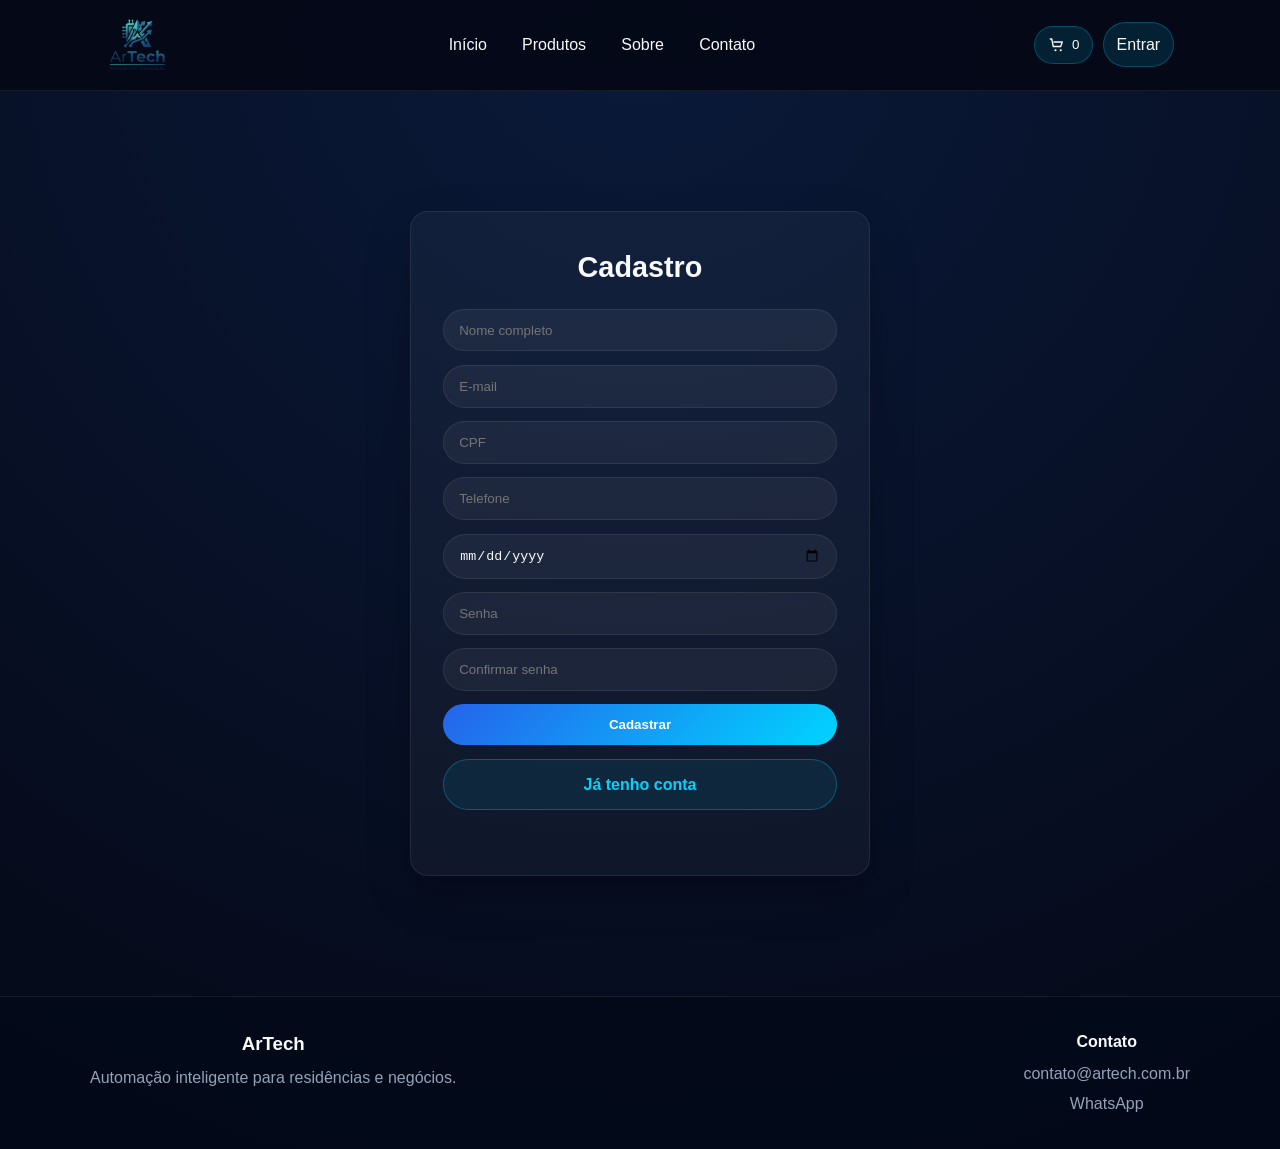
==== html/cadastro.html @ 82ca031f "Site 90% finalizado" ====
<!DOCTYPE html>
<html lang="pt-BR">
<head>
    <meta charset="UTF-8">
    <meta name="viewport" content="width=device-width, initial-scale=1.0">
    <title>Cadastro | ArTech</title>
    <link rel="stylesheet" href="../css/style.css">
</head>
<body class="login-page">
    <header>
        <div class="header-inner">
            <a class="brand" href="../index.html">
                <img src="../img/logo.png" alt="ArTech" />
            </a>
            <nav class="nav-links" aria-label="Navegação principal">
                <a href="../index.html">Início</a>
                <a href="produtos.html">Produtos</a>
                <a href="sobre.html">Sobre</a>
                <a href="contato.html">Contato</a>
            </nav>
            <div class="header-tools">
                <div class="cart-pill">
                    <button id="cartButton" class="cart-button" type="button" aria-label="Abrir carrinho">
                        <svg viewBox="0 0 24 24" aria-hidden="true">
                            <path d="M3 4h2l2 10h10l2-6H8" fill="none" stroke="currentColor" stroke-linecap="round" stroke-linejoin="round" stroke-width="1.8"></path>
                            <circle cx="10" cy="19" r="1.4" fill="currentColor"></circle>
                            <circle cx="17" cy="19" r="1.4" fill="currentColor"></circle>
                        </svg>
                        <span id="cartCount">0</span>
                    </button>
                </div>
                <div class="auth-pill">
                    <a class="login-btn" href="login.html">Entrar</a>
                </div>
            </div>
        </div>
    </header>

    <main>
        <section class="login-section">
            <div class="login-container">
                <h2>Cadastro</h2>
                <form id="cadastroForm" class="login-form" action="cadastro.php" method="POST">
                    <input type="text" name="nome_completo" placeholder="Nome completo" required>
                    <input type="email" name="email" placeholder="E-mail" required>
                    <input type="text" name="cpf" placeholder="CPF" maxlength="11" required>
                    <input type="text" name="telefone" placeholder="Telefone" required>
                    <input type="date" name="data_nascimento" required>
                    <input type="password" name="senha" placeholder="Senha" required>
                    <input type="password" name="confirmar_senha" placeholder="Confirmar senha" required>
                    <button type="submit">Cadastrar</button>
                    <a class="login-link-btn" href="login.html">Já tenho conta</a>
                    <p id="cadastroMessage" class="login-error"></p>
                </form>
            </div>
        </section>
    </main>

    <footer class="site-footer">
        <div class="footer-content">
            <div>
                <h3>ArTech</h3>
                <p>Automação inteligente para residências e negócios.</p>
            </div>
            <div>
                <h4>Contato</h4>
                <a href="mailto:contato@artech.com.br">contato@artech.com.br</a>
                <a href="https://wa.me/5531999999999" target="_blank" rel="noopener noreferrer">WhatsApp</a>
            </div>
        </div>
    </footer>

    <script>
        const form = document.getElementById('cadastroForm');
        const message = document.getElementById('cadastroMessage');

        if (form) {
            form.addEventListener('submit', async (event) => {
                event.preventDefault();
                const formData = new FormData(form);

                try {
                    const response = await fetch('cadastro.php', {
                        method: 'POST',
                        body: formData
                    });

                    const result = await response.json();
                    message.textContent = result.message || 'Operação concluída.';
                    if (result.status === 'success') {
                        form.reset();
                        setTimeout(() => window.location.href = 'login.html', 1000);
                    }
                } catch (error) {
                    message.textContent = 'Erro ao conectar com o servidor.';
                }
            });
        }
    </script>
</body>
</html>
---- css/style.css ----
/* =========================
   RESET
========================= */

* {
  margin: 0;
  padding: 0;
  box-sizing: border-box;
}

:root {

  --bg: #050816;
  --bg-2: #0b1220;

  --primary: #2563eb;
  --accent: #00d4ff;

  --text: #f8fafc;
  --text-muted: #94a3b8;

  --border: rgba(255, 255, 255, 0.08);

  --radius: 18px;

  --max: 1100px;
}

/* =========================
   BASE
========================= */

html {
  scroll-behavior: smooth;
}

body {

  font-family: "Segoe UI", sans-serif;

  background: radial-gradient(circle at top, #0a1a3a, #050816);

  color: var(--text);

  line-height: 1.6;

  overflow-x: hidden;
}

a {
  text-decoration: none;
  color: inherit;
}

ul {
  list-style: none;
}

img {
  max-width: 100%;
  display: block;
}

header {
  position: sticky;
  top: 0;
  z-index: 999;
  background: rgba(5, 8, 22, 0.92);
  backdrop-filter: blur(14px);
  border-bottom: 1px solid var(--border);
}

header .header-inner {
  max-width: var(--max);
  margin: 0 auto;
  display: flex;
  align-items: center;
  justify-content: space-between;
  gap: 1rem;
  padding: 0.8rem 1rem;
}

header .brand {
  display: flex;
  align-items: center;
}

header .brand img {
  height: 64px;
}

header .nav-links {
  display: flex;
  align-items: center;
  gap: 0.8rem;
  flex-wrap: wrap;
}

header .nav-links a {
  font-size: 1rem;
  font-weight: 500;
  padding: 0.45rem 0.7rem;
  border-radius: 8px;
  transition: 0.2s;
  white-space: nowrap;
}

header .nav-links a:hover {
  color: var(--accent);
  background: rgba(0, 212, 255, 0.08);
}

header .header-tools {
  display: flex;
  align-items: center;
  gap: 0.6rem;
  flex-wrap: wrap;
  justify-content: flex-end;
}

.cart-pill,
.auth-pill {
  display: flex;
  align-items: center;
  gap: 0.45rem;
}

.auth-pill [hidden] {
  display: none !important;
}

.cart-button,
.login-btn,
.logout-btn {
  display: inline-flex;
  align-items: center;
  justify-content: center;
  gap: 0.4rem;
  border: 1px solid rgba(0, 212, 255, 0.25);
  border-radius: 999px;
  background: rgba(0, 212, 255, 0.12);
  color: var(--text);
  padding: 0.55rem 0.8rem;
  cursor: pointer;
}

.cart-button svg {
  width: 18px;
  height: 18px;
}

.user-greeting {
  color: var(--accent);
  font-weight: 700;
}

/* =========================
   HERO (SPLIT REAL)
========================= */

.hero {
  min-height: 85vh;

  display: flex;
  align-items: center;
  justify-content: center;

  padding: 3rem 2rem;
}

.hero-content {
  width: min(var(--max), 100%);

  margin: 0 auto;

  display: flex;
  align-items: center;
  justify-content: space-between;

  gap: 3rem;
}

/* TEXTO */

.hero-texto {
  flex: 1;
  text-align: left;
}

.textodestaque {
  font-size: clamp(2.2rem, 4vw, 3.4rem);
  line-height: 1.05;
  font-weight: 800;
  margin-bottom: 1rem;
}

.microtexto {
  font-size: 1.1rem;
  color: var(--text-muted);
  max-width: 520px;
  margin-bottom: 2rem;
}

/* BOTÃO */

.btn,
.btn-cta {
  display: inline-flex;

  align-items: center;
  justify-content: center;

  padding: 1rem 2rem;

  border-radius: 999px;

  background: linear-gradient(135deg, var(--primary), var(--accent));

  color: #fff;

  font-weight: 700;

  min-width: 200px;

  transition: 0.25s;

  box-shadow: 0 10px 30px rgba(0, 212, 255, 0.15);
}

.btn:hover,
.btn-cta:hover {
  transform: translateY(-3px);
}

/* IMAGEM HERO */

.hero-imagem {
  flex: 1;
  display: flex;
  justify-content: center;
  align-items: center;
}

.hero-imagem img {
  width: 100%;
  max-width: 260px;

  aspect-ratio: 9 / 16;
  object-fit: cover;

  border-radius: 18px;

  border: 1px solid rgba(255, 255, 255, 0.08);

  filter: drop-shadow(0 10px 25px rgba(0, 0, 0, 0.4));
}

/* =========================
   SEÇÕES (MENOS ESPAÇO)
========================= */

section {
  padding: 3.5rem 0; /* reduzido */
}

section h2 {
  text-align: center;
  font-size: 2.2rem;
  margin-bottom: 3rem;
}

/* =========================
   PRODUTOS
========================= */

.produtosdestaque {
  width: min(var(--max), calc(100% - 80px));
  margin: 0 auto;

  display: grid;
  grid-template-columns: repeat(auto-fit, minmax(260px, 1fr));
  gap: 2rem;
}

.produto {
  background: rgba(255, 255, 255, 0.03);

  border: 1px solid var(--border);

  border-radius: var(--radius);

  padding: 2rem;

  display: flex;
  flex-direction: column;

  gap: 1rem;

  transition: 0.25s;
}

.produto:hover {
  transform: translateY(-6px);
  border-color: rgba(0, 212, 255, 0.3);
}

.produto img {
  height: 180px;
  width: 100%;
  object-fit: cover;

  border-radius: 12px;
}

.produto h3 {
  font-size: 1.2rem;
}

.produto p {
  color: var(--text-muted);
  flex: 1;
}

.preco {
  font-size: 1.6rem;
  color: var(--accent);
  font-weight: 800;
}

/* =========================
   BOTÃO "VER MAIS" CENTRAL
========================= */

#produtos > div:last-child {
  display: flex;
  justify-content: center;
  margin-top: 2.5rem;
  width: 100%;
}

/* =========================
   SOBRE
========================= */

.sobre p {
  max-width: 700px;
  margin: 0 auto;
  text-align: center;
  color: var(--text-muted);
}

/* =========================
   BENEFÍCIOS
========================= */

.beneficios {
  width: min(var(--max), calc(100% - 80px));

  margin: 0 auto;

  display: grid;

  grid-template-columns: repeat(auto-fit, minmax(220px, 1fr));

  gap: 1.5rem;
}

.beneficio {
  background: rgba(255, 255, 255, 0.03);

  border: 1px solid var(--border);

  border-radius: var(--radius);

  padding: 1.8rem;

  text-align: center;
}

.beneficio h3 {
  color: var(--accent);
  margin-bottom: 0.5rem;
}

/* =========================
   CTA FINAL
========================= */

.cta-final {
  text-align: center;
  padding: 5rem 2rem;
}

.cta-final p {
  color: var(--text-muted);
  margin-bottom: 2rem;
}

/* =========================
   FOOTER
========================= */

footer {
  text-align: center;
  padding: 2rem;
  border-top: 1px solid var(--border);
  color: var(--text-muted);
}

.site-footer {
  padding: 2rem 1rem;
  background: rgba(2, 8, 23, 0.75);
}

.site-footer .footer-content {
  max-width: var(--max);
  margin: 0 auto;
  display: flex;
  justify-content: space-between;
  align-items: flex-start;
  gap: 2rem;
  flex-wrap: wrap;
}

.site-footer h3,
.site-footer h4 {
  color: var(--text);
  margin-bottom: 0.4rem;
}

.site-footer p,
.site-footer a {
  color: var(--text-muted);
}

.site-footer a {
  display: block;
  margin-top: 0.3rem;
}

.site-footer a:hover {
  color: var(--accent);
}

.login-page main {
  padding: 4rem 1rem;
}

.login-section {
  width: min(460px, 100%);
  margin: 0 auto;
}

.login-container {
  background: rgba(255, 255, 255, 0.04);
  border: 1px solid var(--border);
  border-radius: var(--radius);
  padding: 2rem;
  margin-top: auto;
  box-shadow: 0 18px 45px rgba(0, 0, 0, 0.22);
}

.login-container h2 {
  margin-bottom: 1.2rem;
  font-size: 1.8rem;
}

.login-form {
  display: grid;
  gap: 0.85rem;
}

.login-form input {
  width: 100%;
  padding: 0.8rem 0.95rem;
  border: 1px solid var(--border);
  border-radius: 999px;
  background: rgba(255, 255, 255, 0.05);
  color: var(--text);
}

.login-form button {
  padding: 0.8rem 1rem;
  border: 0;
  border-radius: 999px;
  background: linear-gradient(135deg, var(--primary), var(--accent));
  color: #fff;
  cursor: pointer;
  font-weight: 700;
}

.login-link-btn {
  display: inline-flex;
  align-items: center;
  justify-content: center;
  padding: 0.75rem 1rem;
  border: 1px solid rgba(0, 212, 255, 0.3);
  border-radius: 999px;
  color: var(--accent);
  text-decoration: none;
  font-weight: 700;
  background: rgba(0, 212, 255, 0.08);
}

.login-link-btn:hover {
  background: rgba(0, 212, 255, 0.16);
}

.login-error,
.login-success {
  min-height: 1.2rem;
  font-size: 0.92rem;
  font-weight: 600;
  margin: 0;
  display: block;
}

.login-error {
  color: #ff7b7b;
}

.login-success {
  color: #5de68b;
}

.modal {
  position: fixed;
  inset: 0;
  background: rgba(2, 6, 23, 0.8);
  display: flex;
  align-items: center;
  justify-content: center;
  padding: 1rem;
  z-index: 1100;
}

.modal[hidden] {
  display: none;
}

.modal-content {
  width: min(480px, 100%);
  background: var(--bg-2);
  border: 1px solid var(--border);
  border-radius: var(--radius);
  padding: 1.5rem;
  position: relative;
}

.modal-close {
  position: absolute;
  top: 0.75rem;
  right: 0.85rem;
  background: transparent;
  border: 0;
  color: var(--text);
  font-size: 1.5rem;
  cursor: pointer;
}

body.modal-open {
  overflow: hidden;
}

.toast {
  position: fixed;
  bottom: 1.2rem;
  right: 1.2rem;
  background: rgba(5, 8, 22, 0.95);
  color: var(--text);
  border: 1px solid rgba(0, 212, 255, 0.3);
  border-radius: 999px;
  padding: 0.8rem 1rem;
  opacity: 0;
  pointer-events: none;
  transform: translateY(8px);
  transition: all 0.25s ease;
  z-index: 1200;
}

.toast.show {
  opacity: 1;
  transform: translateY(0);
}

/* =========================
   RESPONSIVO
========================= */

@media (max-width: 768px) {

  header ul {
    flex-wrap: wrap;
    justify-content: center;
    gap: 1rem;
  }

  header li:first-child {
    margin-right: 0;
    width: 100%;
    display: flex;
    justify-content: center;
  }

  .hero-content {
    flex-direction: column;
    text-align: center;
  }

  .hero-texto {
    text-align: center;
  }

  .microtexto {
    margin: 0 auto 2rem;
  }

  .textodestaque {
    font-size: 2.2rem;
  }

  .container,
  .produtosdestaque,
  .beneficios {
    width: calc(100% - 40px);
  }
}
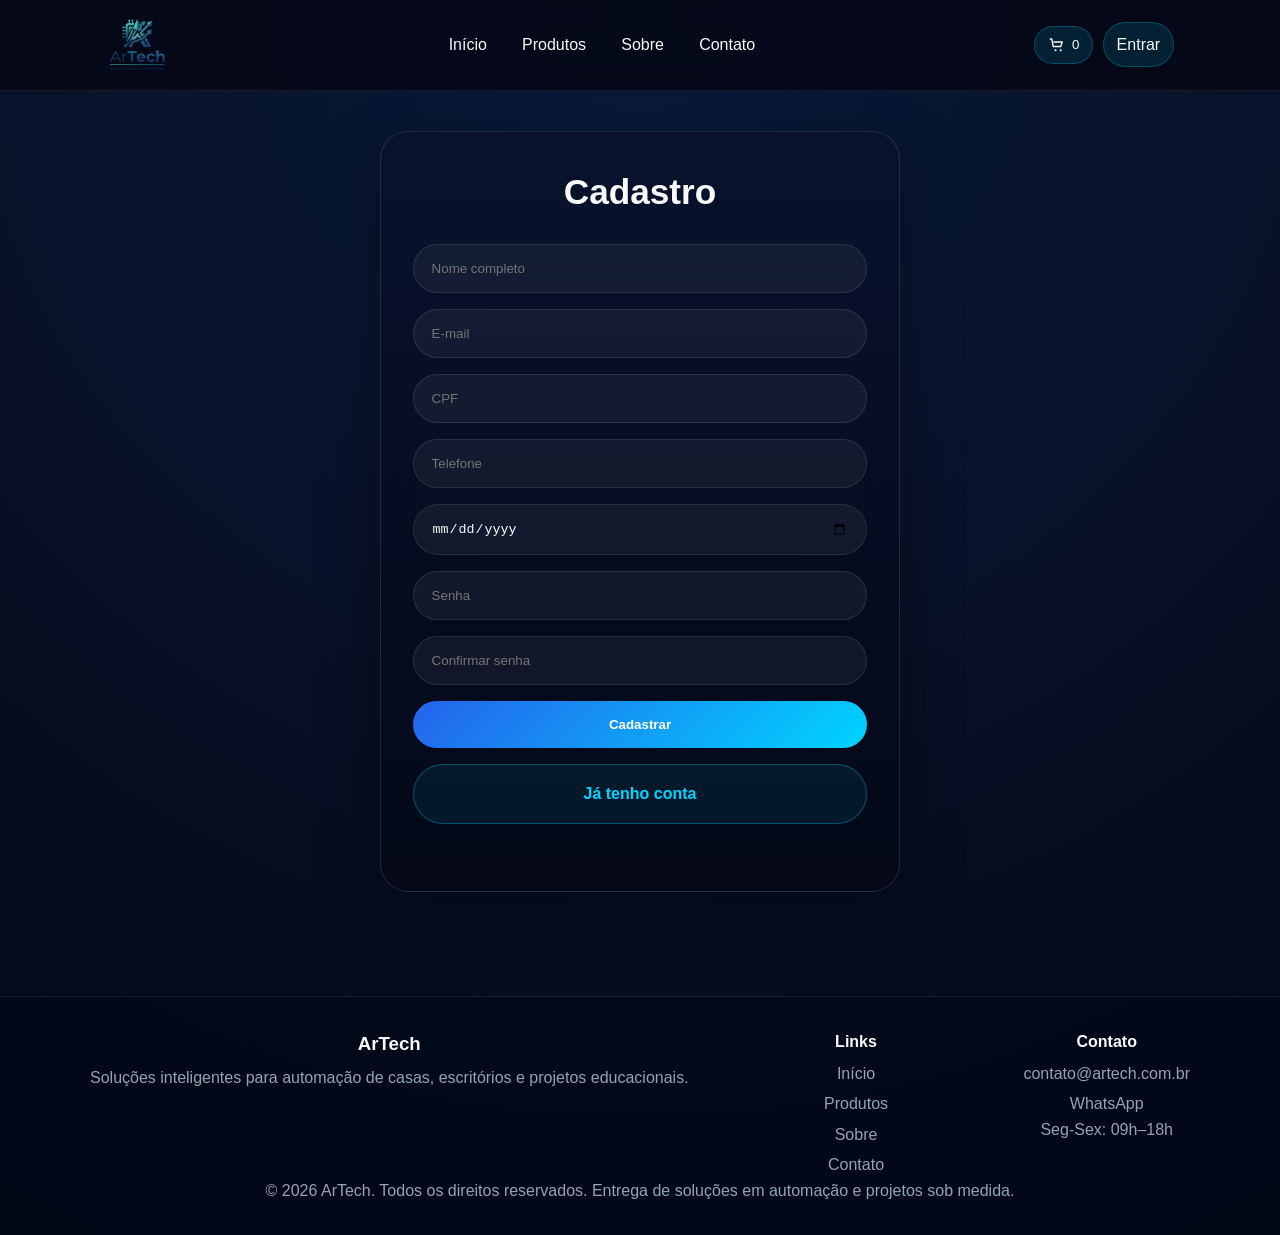
==== commit b8cacef2: "Final" ====
--- a/html/cadastro.html
+++ b/html/cadastro.html
@@ -58,15 +58,27 @@
 
     <footer class="site-footer">
         <div class="footer-content">
-            <div>
+            <div class="footer-column">
                 <h3>ArTech</h3>
-                <p>Automação inteligente para residências e negócios.</p>
+                <p>Soluções inteligentes para automação de casas, escritórios e projetos educacionais.</p>
             </div>
-            <div>
+            <div class="footer-column">
+                <h4>Links</h4>
+                <a href="../index.html">Início</a>
+                <a href="produtos.html">Produtos</a>
+                <a href="sobre.html">Sobre</a>
+                <a href="contato.html">Contato</a>
+            </div>
+            <div class="footer-column">
                 <h4>Contato</h4>
                 <a href="mailto:contato@artech.com.br">contato@artech.com.br</a>
-                <a href="https://wa.me/5531999999999" target="_blank" rel="noopener noreferrer">WhatsApp</a>
+                <a href="https://wa.me/553140028922" target="_blank" rel="noopener noreferrer">WhatsApp</a>
+                <span>Seg-Sex: 09h–18h</span>
             </div>
+        </div>
+        <div class="footer-bottom">
+          <span>© 2026 ArTech. Todos os direitos reservados.</span>
+          <span>Entrega de soluções em automação e projetos sob medida.</span>
         </div>
     </footer>
 
--- a/css/style.css
+++ b/css/style.css
@@ -45,6 +45,17 @@
   line-height: 1.6;
 
   overflow-x: hidden;
+
+  opacity: 1;
+  transition: opacity 0.12s ease;
+}
+
+body.page-transition-ready {
+  opacity: 1;
+}
+
+body.page-transition-exit {
+  opacity: 0;
 }
 
 a {
@@ -166,6 +177,7 @@
   justify-content: center;
 
   padding: 3rem 2rem;
+  animation: fadeInUp 0.9s ease-out both;
 }
 
 .hero-content {
@@ -178,6 +190,7 @@
   justify-content: space-between;
 
   gap: 3rem;
+  animation: fadeIn 1s ease-out both;
 }
 
 /* TEXTO */
@@ -297,10 +310,15 @@
   gap: 1rem;
 
   transition: 0.25s;
-}
+  animation: fadeInUp 0.85s ease-out both;
+}
+
+.produto:nth-child(1) { animation-delay: 0.1s; }
+.produto:nth-child(2) { animation-delay: 0.2s; }
+.produto:nth-child(3) { animation-delay: 0.3s; }
 
 .produto:hover {
-  transform: translateY(-6px);
+  transform: translateY(-8px);
   border-color: rgba(0, 212, 255, 0.3);
 }
 
@@ -325,6 +343,56 @@
   font-size: 1.6rem;
   color: var(--accent);
   font-weight: 800;
+}
+
+.produto-actions {
+  display: flex;
+  gap: 0.75rem;
+  flex-wrap: wrap;
+}
+
+.action-btn {
+  flex: 1 1 140px;
+  min-width: 140px;
+  border: 0;
+  border-radius: 999px;
+  padding: 0.95rem 1rem;
+  font-weight: 700;
+  cursor: pointer;
+  transition: transform 0.2s ease, box-shadow 0.2s ease, background 0.2s ease;
+}
+
+.action-btn:hover {
+  transform: translateY(-2px);
+}
+
+.details-btn {
+  background: rgba(255, 255, 255, 0.08);
+  color: var(--text);
+  border: 1px solid rgba(255, 255, 255, 0.12);
+}
+
+.cart-btn {
+  background: linear-gradient(135deg, var(--primary), var(--accent));
+  color: #fff;
+}
+
+.btn-pdf {
+  display: inline-flex;
+  align-items: center;
+  justify-content: center;
+  padding: 0.8rem 1rem;
+  border-radius: 999px;
+  background: linear-gradient(135deg, var(--primary), var(--accent));
+  color: #fff;
+  font-weight: 700;
+  transition: transform 0.2s ease;
+}
+
+.btn-pdf:hover,
+.details-btn:hover,
+.cart-btn:hover {
+  box-shadow: 0 12px 24px rgba(0, 212, 255, 0.12);
 }
 
 /* =========================
@@ -349,12 +417,15 @@
   color: var(--text-muted);
 }
 
-/* =========================
-   BENEFÍCIOS
-========================= */
-
-.beneficios {
-  width: min(var(--max), calc(100% - 80px));
+  .sobre-actions {
+    display: flex;
+    justify-content: center;
+    padding-top: 1.5rem;
+  }
+
+  .sobre-actions .btn {
+    min-width: 180px;
+  
 
   margin: 0 auto;
 
@@ -362,8 +433,8 @@
 
   grid-template-columns: repeat(auto-fit, minmax(220px, 1fr));
 
-  gap: 1.5rem;
-}
+  gap: 1.5rem;}
+
 
 .beneficio {
   background: rgba(255, 255, 255, 0.03);
@@ -422,6 +493,15 @@
   flex-wrap: wrap;
 }
 
+/* Centraliza os contatos (coluna direita) e os cards de contato */
+.site-footer .footer-column:last-child {
+  text-align: center;
+}
+
+.missao-container .missao-card {
+  text-align: center;
+}
+
 .site-footer h3,
 .site-footer h4 {
   color: var(--text);
@@ -442,58 +522,120 @@
   color: var(--accent);
 }
 
+.login-page {
+  min-height: 100vh;
+}
+
 .login-page main {
-  padding: 4rem 1rem;
+  display: flex;
+  justify-content: center;
+  align-items: center;
+  min-height: calc(100vh - 110px);
+  padding: 1.5rem 1rem 3rem;
+  overflow-y: auto;
 }
 
 .login-section {
-  width: min(460px, 100%);
+  width: min(520px, 100%);
   margin: 0 auto;
+  display: flex;
+  justify-content: center;
+  align-items: center;
+  padding-top: 1rem;
 }
 
 .login-container {
-  background: rgba(255, 255, 255, 0.04);
-  border: 1px solid var(--border);
-  border-radius: var(--radius);
+  background: linear-gradient(180deg, rgba(8, 18, 45, 0.95), rgba(4, 9, 23, 0.95));
+  border: 1px solid rgba(255, 255, 255, 0.12);
+  border-radius: 28px;
   padding: 2rem;
-  margin-top: auto;
-  box-shadow: 0 18px 45px rgba(0, 0, 0, 0.22);
+  box-shadow: 0 22px 60px rgba(0, 0, 0, 0.35);
+  backdrop-filter: blur(18px);
+  width: 100%;
+  max-width: 520px;
 }
 
 .login-container h2 {
-  margin-bottom: 1.2rem;
-  font-size: 1.8rem;
+  margin-bottom: 1.5rem;
+  font-size: 2.2rem;
+  text-align: center;
 }
 
 .login-form {
   display: grid;
-  gap: 0.85rem;
+  gap: 1rem;
 }
 
 .login-form input {
   width: 100%;
-  padding: 0.8rem 0.95rem;
-  border: 1px solid var(--border);
+  padding: 1rem 1.1rem;
+  border: 1px solid rgba(255, 255, 255, 0.1);
   border-radius: 999px;
   background: rgba(255, 255, 255, 0.05);
   color: var(--text);
 }
 
+.login-form .form-actions {
+  display: flex;
+  align-items: center;
+  justify-content: space-between;
+  gap: 0.75rem;
+  flex-wrap: wrap;
+  margin-top: 0.3rem;
+}
+
+.remember-me {
+  display: inline-flex;
+  align-items: center;
+  gap: 0.5rem;
+  color: var(--text-muted);
+  font-size: 0.95rem;
+}
+
+.remember-me input {
+  width: 1rem;
+  height: 1rem;
+  accent-color: var(--accent);
+}
+
+.forgot-password {
+  display: inline-flex;
+  align-items: center;
+  justify-content: center;
+  color: var(--accent);
+  font-weight: 700;
+  padding: 0.65rem 1rem;
+  border-radius: 999px;
+  border: 1px solid rgba(37, 99, 235, 0.3);
+  background: rgba(37, 99, 235, 0.12);
+  transition: transform 0.2s ease, background 0.2s ease;
+}
+
+.forgot-password:hover {
+  background: rgba(37, 99, 235, 0.2);
+  transform: translateY(-1px);
+}
+
+.forgot-password {
+  min-width: 200px;
+  text-align: center;
+}
+
 .login-form button {
-  padding: 0.8rem 1rem;
+  padding: 1rem 1.1rem;
   border: 0;
   border-radius: 999px;
   background: linear-gradient(135deg, var(--primary), var(--accent));
   color: #fff;
   cursor: pointer;
   font-weight: 700;
-}
-
+  transition: transform 0.2s ease, box-shadow 0.2s ease;
+}
 .login-link-btn {
   display: inline-flex;
   align-items: center;
   justify-content: center;
-  padding: 0.75rem 1rem;
+  padding: 1rem 1.1rem;
   border: 1px solid rgba(0, 212, 255, 0.3);
   border-radius: 999px;
   color: var(--accent);
@@ -504,6 +646,24 @@
 
 .login-link-btn:hover {
   background: rgba(0, 212, 255, 0.16);
+}
+
+.forgot-password {
+  display: inline-flex;
+  align-items: center;
+  justify-content: center;
+  padding: 0.75rem 1rem;
+  border-radius: 999px;
+  background: rgba(37, 99, 235, 0.16);
+  border: 1px solid rgba(37, 99, 235, 0.32);
+  color: var(--accent);
+  font-weight: 700;
+  transition: transform 0.2s ease, background 0.2s ease;
+}
+
+.forgot-password:hover {
+  background: rgba(37, 99, 235, 0.24);
+  transform: translateY(-1px);
 }
 
 .login-error,
@@ -526,11 +686,12 @@
 .modal {
   position: fixed;
   inset: 0;
-  background: rgba(2, 6, 23, 0.8);
+  background: rgba(2, 6, 23, 0.92);
   display: flex;
   align-items: center;
   justify-content: center;
   padding: 1rem;
+  overflow-y: auto;
   z-index: 1100;
 }
 
@@ -539,12 +700,14 @@
 }
 
 .modal-content {
-  width: min(480px, 100%);
+  width: min(520px, 100%);
+  max-height: calc(100vh - 2rem);
   background: var(--bg-2);
   border: 1px solid var(--border);
   border-radius: var(--radius);
   padding: 1.5rem;
   position: relative;
+  overflow-y: auto;
 }
 
 .modal-close {
@@ -558,6 +721,71 @@
   cursor: pointer;
 }
 
+.modal-product-image {
+  width: 100%;
+  max-height: 260px;
+  object-fit: cover;
+  border-radius: 18px;
+  margin-bottom: 1rem;
+  border: 1px solid rgba(255, 255, 255, 0.08);
+}
+
+.product-modal-actions {
+  display: flex;
+  gap: 0.75rem;
+  flex-wrap: wrap;
+  margin-top: 1.25rem;
+}
+
+.btn-small {
+  display: inline-flex;
+  align-items: center;
+  justify-content: center;
+  min-width: auto;
+  padding: 0.85rem 1.2rem;
+  border-radius: 999px;
+  border: 1px solid rgba(255, 255, 255, 0.08);
+  background: rgba(255, 255, 255, 0.05);
+  color: var(--text);
+  text-decoration: none;
+  font-weight: 700;
+}
+
+.btn-small:hover {
+  transform: translateY(-1px);
+  background: rgba(255, 255, 255, 0.1);
+}
+
+.cart-auth-message {
+  margin: 1rem 0 0;
+  padding: 1rem 1rem 0.75rem;
+  border: 1px solid rgba(255, 205, 0, 0.3);
+  border-radius: 18px;
+  background: rgba(255, 191, 0, 0.08);
+  color: #ffe680;
+}
+
+.cart-auth-message p {
+  margin: 0 0 0.75rem;
+  font-size: 0.95rem;
+  line-height: 1.4;
+}
+
+.login-from-cart-btn {
+  width: 100%;
+  padding: 0.9rem 1rem;
+  border-radius: 999px;
+  border: 1px solid rgba(255, 255, 255, 0.12);
+  background: rgba(255, 255, 255, 0.08);
+  color: var(--text);
+  font-weight: 700;
+  cursor: pointer;
+}
+
+.login-from-cart-btn:hover {
+  background: rgba(255, 255, 255, 0.14);
+}
+
 body.modal-open {
   overflow: hidden;
 }
@@ -587,6 +815,67 @@
    RESPONSIVO
 ========================= */
 
+@keyframes fadeInUp {
+  from {
+    opacity: 0;
+    transform: translateY(24px);
+  }
+  to {
+    opacity: 1;
+    transform: translateY(0);
+  }
+}
+
+@keyframes fadeIn {
+  from {
+    opacity: 0;
+  }
+  to {
+    opacity: 1;
+  }
+}
+
+@keyframes popIn {
+  from {
+    opacity: 0;
+    transform: scale(0.94);
+  }
+  to {
+    opacity: 1;
+    transform: scale(1);
+  }
+}
+
+.hero-texto,
+.hero-imagem,
+.produto img,
+.site-footer,
+.modal-content,
+.btn,
+.action-btn {
+  will-change: transform, opacity;
+}
+
+.modal-content {
+  animation: popIn 0.3s ease-out both;
+}
+
+.action-btn,
+.login-btn,
+.logout-btn,
+.login-link-btn,
+.btn {
+  transition: transform 0.25s ease, box-shadow 0.25s ease, background 0.25s ease;
+}
+
+.action-btn:hover,
+.login-btn:hover,
+.logout-btn:hover,
+.login-link-btn:hover,
+.btn:hover {
+  box-shadow: 0 14px 30px rgba(0, 212, 255, 0.16);
+}
+
 @media (max-width: 768px) {
 
   header ul {
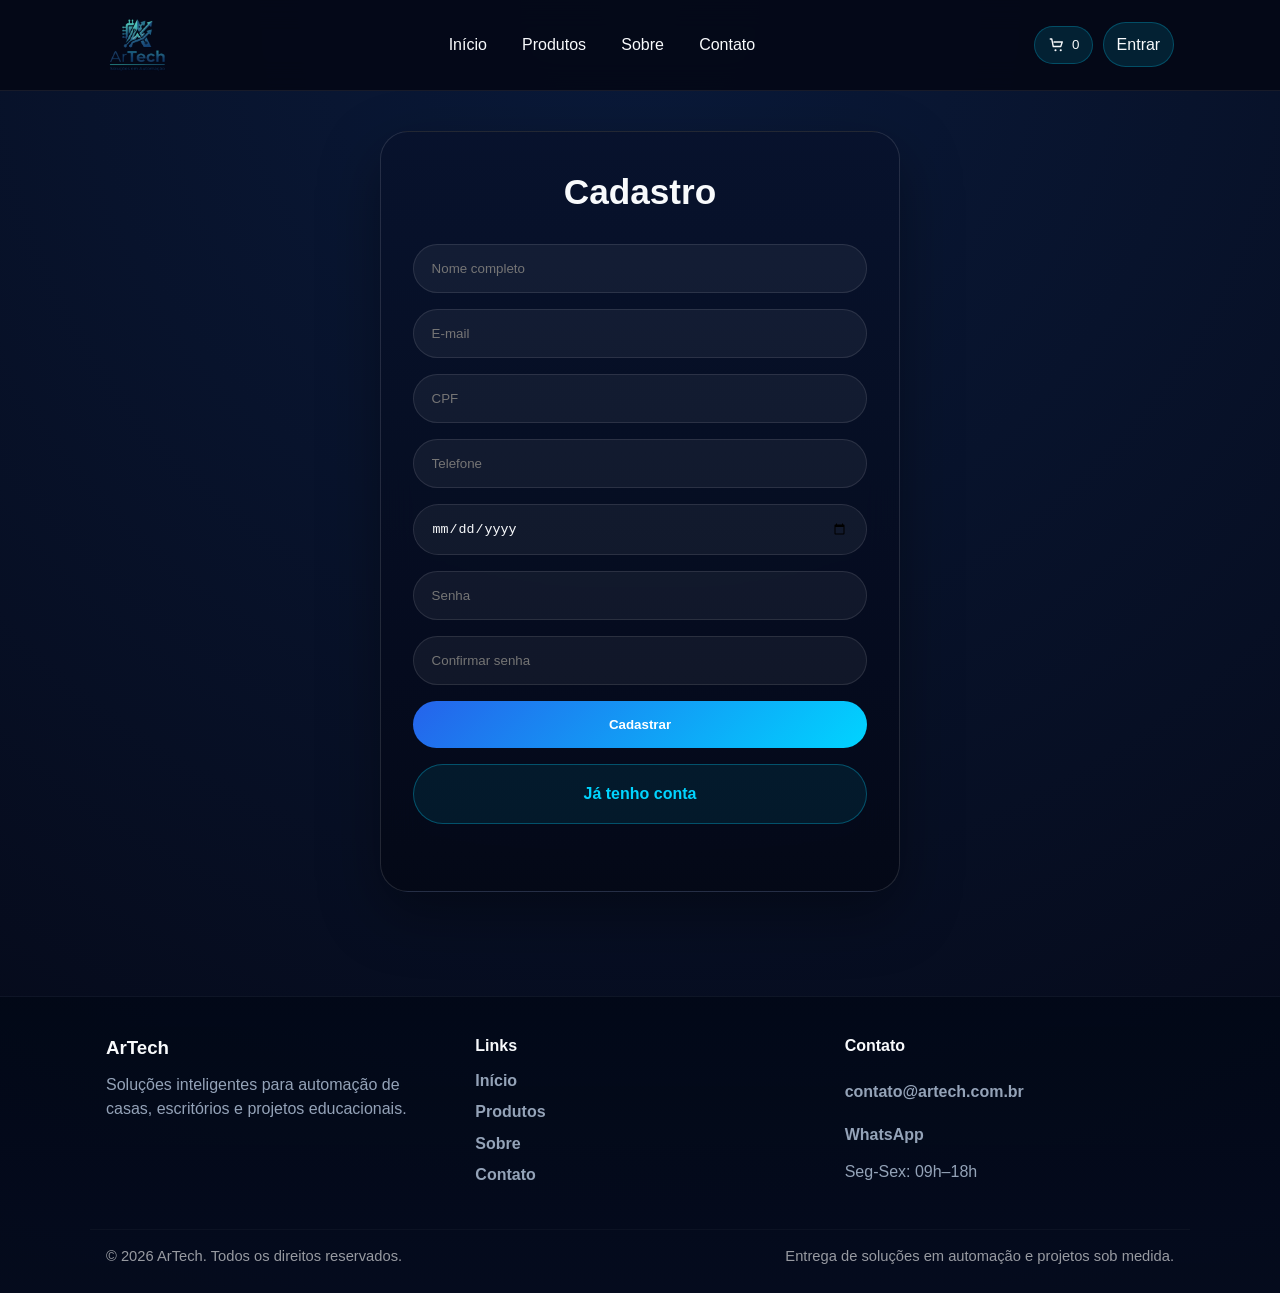
==== commit 621747dc: "completo" ====
--- a/html/cadastro.html
+++ b/html/cadastro.html
@@ -69,7 +69,7 @@
                 <a href="sobre.html">Sobre</a>
                 <a href="contato.html">Contato</a>
             </div>
-            <div class="footer-column">
+            <div class="footer-column contact">
                 <h4>Contato</h4>
                 <a href="mailto:contato@artech.com.br">contato@artech.com.br</a>
                 <a href="https://wa.me/553140028922" target="_blank" rel="noopener noreferrer">WhatsApp</a>
--- a/css/style.css
+++ b/css/style.css
@@ -467,59 +467,96 @@
   margin-bottom: 2rem;
 }
 
+
 /* =========================
-   FOOTER
+   FOOTER (REFRESH)
+   Visual atualizado: layout em grid, melhor contraste e responsivo
 ========================= */
 
 footer {
-  text-align: center;
-  padding: 2rem;
-  border-top: 1px solid var(--border);
+  padding: 0;
   color: var(--text-muted);
 }
 
 .site-footer {
-  padding: 2rem 1rem;
-  background: rgba(2, 8, 23, 0.75);
+  background: linear-gradient(180deg, rgba(2,8,23,0.9), rgba(5,12,30,0.92));
+  border-top: 1px solid rgba(255,255,255,0.04);
+  color: var(--text-muted);
 }
 
 .site-footer .footer-content {
   max-width: var(--max);
   margin: 0 auto;
-  display: flex;
-  justify-content: space-between;
-  align-items: flex-start;
-  gap: 2rem;
-  flex-wrap: wrap;
-}
-
-/* Centraliza os contatos (coluna direita) e os cards de contato */
-.site-footer .footer-column:last-child {
-  text-align: center;
-}
-
-.missao-container .missao-card {
-  text-align: center;
+  padding: 2.25rem 1rem;
+  display: grid;
+  grid-template-columns: repeat(auto-fit, minmax(200px, 1fr));
+  gap: 1.5rem 2.5rem;
+  align-items: start;
+}
+
+.site-footer .footer-column {
+  min-width: 160px;
 }
 
 .site-footer h3,
 .site-footer h4 {
   color: var(--text);
-  margin-bottom: 0.4rem;
-}
-
-.site-footer p,
-.site-footer a {
+  margin-bottom: 0.6rem;
+  font-weight: 800;
+}
+
+.site-footer p {
   color: var(--text-muted);
+  line-height: 1.5;
 }
 
 .site-footer a {
   display: block;
-  margin-top: 0.3rem;
+  margin: 0.35rem 0;
+  color: var(--text-muted);
+  transition: color 0.18s ease, transform 0.12s ease;
+  font-weight: 600;
 }
 
 .site-footer a:hover {
   color: var(--accent);
+  transform: translateX(4px);
+}
+
+.site-footer .footer-column.contact {
+  display: flex;
+  flex-direction: column;
+  gap: 0.35rem;
+}
+
+.site-footer .footer-bottom {
+  border-top: 1px solid rgba(255,255,255,0.03);
+  max-width: var(--max);
+  margin: 0 auto;
+  display: flex;
+  gap: 1rem;
+  justify-content: space-between;
+  align-items: center;
+  padding: 0.95rem 1rem 1.5rem;
+  font-size: 0.92rem;
+  color: rgba(255,255,255,0.65);
+  flex-wrap: wrap;
+}
+
+.site-footer .footer-bottom span {
+  opacity: 0.9;
+}
+
+/* Mobile adjustments */
+@media (max-width: 640px) {
+  .site-footer .footer-content {
+    padding: 1.5rem;
+    gap: 1rem 1rem;
+  }
+  .site-footer .footer-bottom {
+    font-size: 0.88rem;
+    gap: 0.6rem;
+  }
 }
 
 .login-page {
